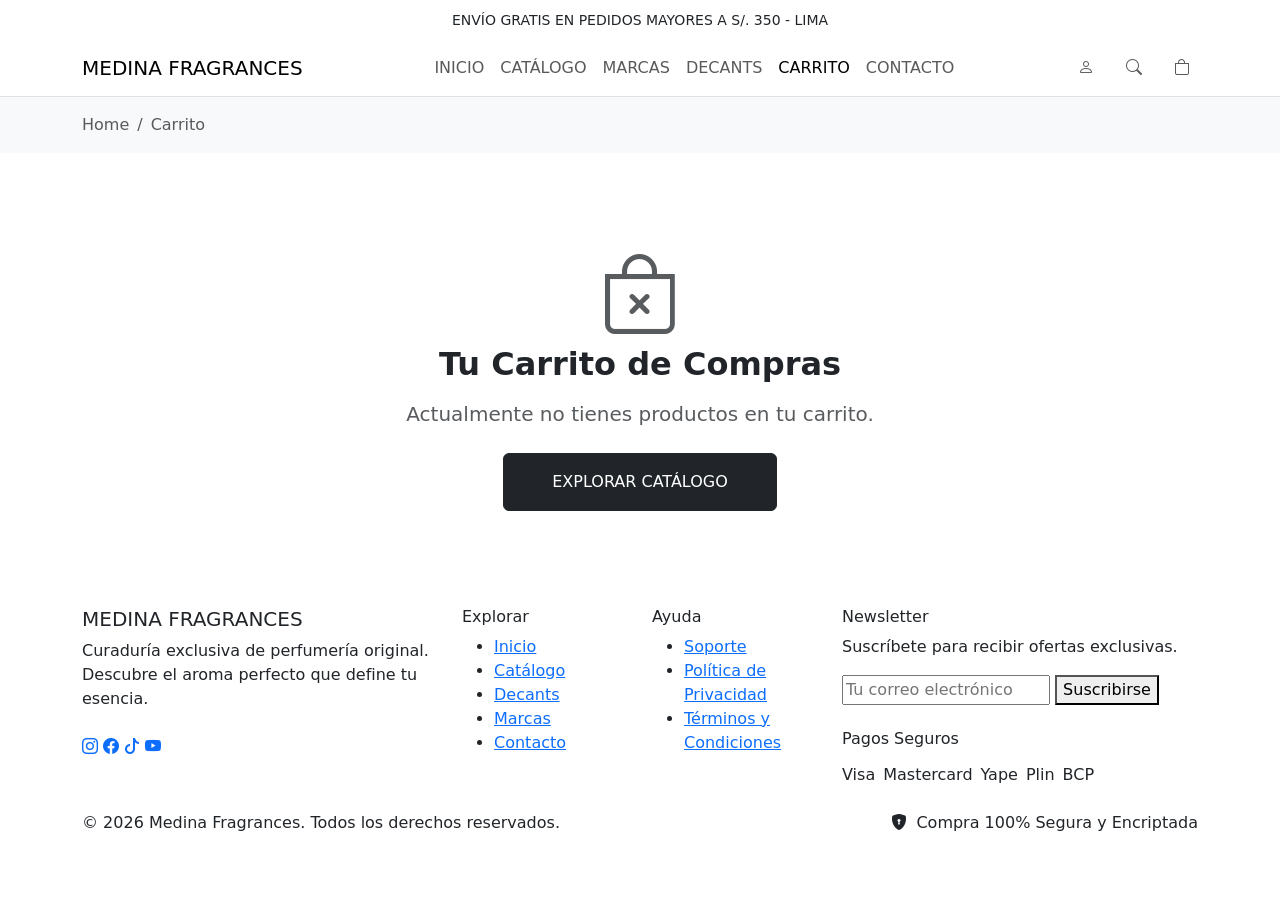
==== src/main/resources/templates/carrito.html @ b9e1afef "Initial commit: Proyecto Medina Fragrances" ====
<!DOCTYPE html>
<html lang="es">
<head>
    <meta charset="UTF-8">
    <meta name="viewport" content="width=device-width, initial-scale=1.0">
    <title>Carrito - Medina Fragrances</title>
    
    <!-- Google Fonts -->
    <link rel="preconnect" href="https://fonts.googleapis.com">
    <link rel="preconnect" href="https://fonts.gstatic.com" crossorigin>
    <link href="https://fonts.googleapis.com/css2?family=Montserrat:wght@300;400;500;600;700&family=Playfair+Display:wght@400;500;600;700&display=swap" rel="stylesheet">
    <link href="https://cdn.jsdelivr.net/npm/bootstrap@5.3.8/dist/css/bootstrap.min.css" rel="stylesheet">
    <link rel="stylesheet" href="https://cdn.jsdelivr.net/npm/bootstrap-icons@1.13.1/font/bootstrap-icons.min.css">
    <link rel="stylesheet" href="css/Styles.css">
</head>
<body>

  <!-- Top Bar -->
  <div class="top-bar text-center py-2">
    <small>ENVÍO GRATIS EN PEDIDOS MAYORES A S/. 350 - LIMA</small>
  </div>

  <!-- Navbar -->
  <nav class="navbar navbar-expand-lg navbar-light bg-white sticky-top border-bottom">
    <div class="container">
      <a class="navbar-brand" href="index.html">
        <span class="brand-name">MEDINA FRAGRANCES</span>
      </a>
      <button class="navbar-toggler" type="button" data-bs-toggle="collapse" data-bs-target="#navbarNav">
        <span class="navbar-toggler-icon"></span>
      </button>
      <div class="collapse navbar-collapse justify-content-center" id="navbarNav">
        <ul class="navbar-nav">
          <li class="nav-item"><a class="nav-link" href="index.html">INICIO</a></li>
          <li class="nav-item"><a class="nav-link" href="/catalogo">CATÁLOGO</a></li>
          <li class="nav-item"><a class="nav-link" href="marcas.html">MARCAS</a></li>
          <li class="nav-item"><a class="nav-link" href="decants.html">DECANTS</a></li>
          <li class="nav-item"><a class="nav-link active" href="carrito.html">CARRITO</a></li>
          <li class="nav-item"><a class="nav-link" href="contacto.html">CONTACTO</a></li>
        </ul>
      </div>
      <div class="navbar-nav flex-row gap-3 align-items-center">
        <div class="user-menu">
          <a class="nav-link" href="#" onclick="showLoginModal()"><i class="bi bi-person"></i></a>
        </div>
        <a class="nav-link" href="#"><i class="bi bi-search"></i></a>
        <a class="nav-link position-relative" href="#" data-bs-toggle="offcanvas" data-bs-target="#cartOffcanvas">
          <i class="bi bi-bag"></i>
          <span class="cart-counter position-absolute top-0 start-100 translate-middle badge rounded-pill bg-danger" style="font-size: 0.6rem; display: none;">0</span>
        </a>
      </div>
    </div>
  </nav>

  <!-- Breadcrumb -->
  <div class="bg-light py-3">
    <div class="container">
      <nav aria-label="breadcrumb">
        <ol class="breadcrumb mb-0">
          <li class="breadcrumb-item"><a href="index.html" class="text-decoration-none text-muted">Home</a></li>
          <li class="breadcrumb-item active" aria-current="page">Carrito</li>
        </ol>
      </nav>
    </div>
  </div>

  <!-- Contenido Principal -->
  <main class="py-5">
    <div class="container text-center">
      <div class="row justify-content-center">
        <div class="col-lg-8">
          <!-- Estado Vacío -->
          <div id="empty-cart-message" class="py-5">
            <i class="bi bi-bag-x display-1 text-muted mb-3"></i>
            <h2 class="fw-bold mb-3">Tu Carrito de Compras</h2>
            <p class="text-muted lead mb-4">Actualmente no tienes productos en tu carrito.</p>
            <a href="/catalogo" class="btn btn-dark px-5 py-3">EXPLORAR CATÁLOGO</a>
          </div>

         
          <div id="cart-full-view" style="display: none;">
             <p class="text-muted">Tienes productos en tu carrito. Haz clic en el ícono de la bolsa arriba a la derecha para verlos y proceder al pago.</p>
          </div>
        </div>
      </div>
    </div>
  </main>

  <!-- Offcanvas del Carrito -->
  <div class="offcanvas offcanvas-end" tabindex="-1" id="cartOffcanvas" aria-labelledby="cartOffcanvasLabel">
    <div class="offcanvas-header border-bottom">
      <h5 class="offcanvas-title fw-bold" id="cartOffcanvasLabel">TU CARRITO (<span class="cart-count-text">0</span>)</h5>
      <button type="button" class="btn-close" data-bs-dismiss="offcanvas" aria-label="Close"></button>
    </div>
    <div class="offcanvas-body d-flex flex-column p-0">
      <div id="offcanvas-cart-items" class="flex-grow-1 overflow-auto p-3">
      </div>
      <div class="border-top p-3 bg-light" id="offcanvas-cart-summary" style="display: none;">
        <div class="d-flex justify-content-between mb-2"><span>Subtotal</span><span id="offcanvas-subtotal" class="fw-bold">S/. 0.00</span></div>
        <div class="d-flex justify-content-between mb-2"><span>Envío</span><span id="offcanvas-shipping" class="fw-bold">S/. 20</span></div>
        <hr>
        <div class="d-flex justify-content-between mb-3"><span class="fw-bold fs-5">Total</span><span id="offcanvas-total" class="fw-bold fs-5 text-danger">S/. 0.00</span></div>
        <button class="btn btn-dark w-100 mb-2" onclick="proceedToCheckout()">PROCEDER AL PAGO</button>
        <a href="/catalogo" class="text-center d-block small text-muted">← Continuar Comprando</a>
      </div>
    </div>
  </div>

  <!-- Footer -->
  <footer class="luxury-footer">
    <div class="container">
      <div class="row">
        <div class="col-lg-4 col-md-6 mb-4">
          <h5>MEDINA FRAGRANCES</h5>
          <p>Curaduría exclusiva de perfumería original. Descubre el aroma perfecto que define tu esencia.</p>
          <div class="social-icons mt-4">
            <a href="#"><i class="bi bi-instagram"></i></a>
            <a href="#"><i class="bi bi-facebook"></i></a>
            <a href="#"><i class="bi bi-tiktok"></i></a>
            <a href="#"><i class="bi bi-youtube"></i></a>
          </div>
        </div>
        <div class="col-lg-2 col-md-6 mb-4">
          <h6>Explorar</h6>
          <ul>
            <li><a href="index.html">Inicio</a></li>
            <li><a href="/catalogo">Catálogo</a></li>
            <li><a href="decants.html">Decants</a></li>
            <li><a href="marcas.html">Marcas</a></li>
            <li><a href="contacto.html">Contacto</a></li>
          </ul>
        </div>
        <div class="col-lg-2 col-md-6 mb-4">
          <h6>Ayuda</h6>
          <ul>
            <li><a href="contacto.html">Soporte</a></li>
            <li><a href="privacidad.html">Política de Privacidad</a></li>
            <li><a href="terminos.html">Términos y Condiciones</a></li>
          </ul>
        </div>
        <div class="col-lg-4 col-md-6 mb-4">
          <h6>Newsletter</h6>
          <p class="mb-3">Suscríbete para recibir ofertas exclusivas.</p>
          <form>
            <input type="email" class="newsletter-input" placeholder="Tu correo electrónico">
            <button type="submit" class="btn-subscribe">Suscribirse</button>
          </form>
          <div class="mt-4">
            <h6 style="margin-bottom: 15px;">Pagos Seguros</h6>
            <div class="d-flex flex-wrap gap-2">
              <span class="payment-badge">Visa</span>
              <span class="payment-badge">Mastercard</span>
              <span class="payment-badge">Yape</span>
              <span class="payment-badge">Plin</span>
              <span class="payment-badge">BCP</span>
            </div>
          </div>
        </div>
      </div>
      <div class="row copyright-bar align-items-center">
        <div class="col-md-6 text-center text-md-start">&copy; 2026 Medina Fragrances. Todos los derechos reservados.</div>
        <div class="col-md-6 text-center text-md-end"><i class="bi bi-shield-lock-fill me-1"></i> Compra 100% Segura y Encriptada</div>
      </div>
    </div>
  </footer>

  <!-- Scripts -->
  <script src="https://cdn.jsdelivr.net/npm/bootstrap@5.3.8/dist/js/bootstrap.bundle.min.js"></script>
  <script src="main/main.js"></script>
</body>
</html>
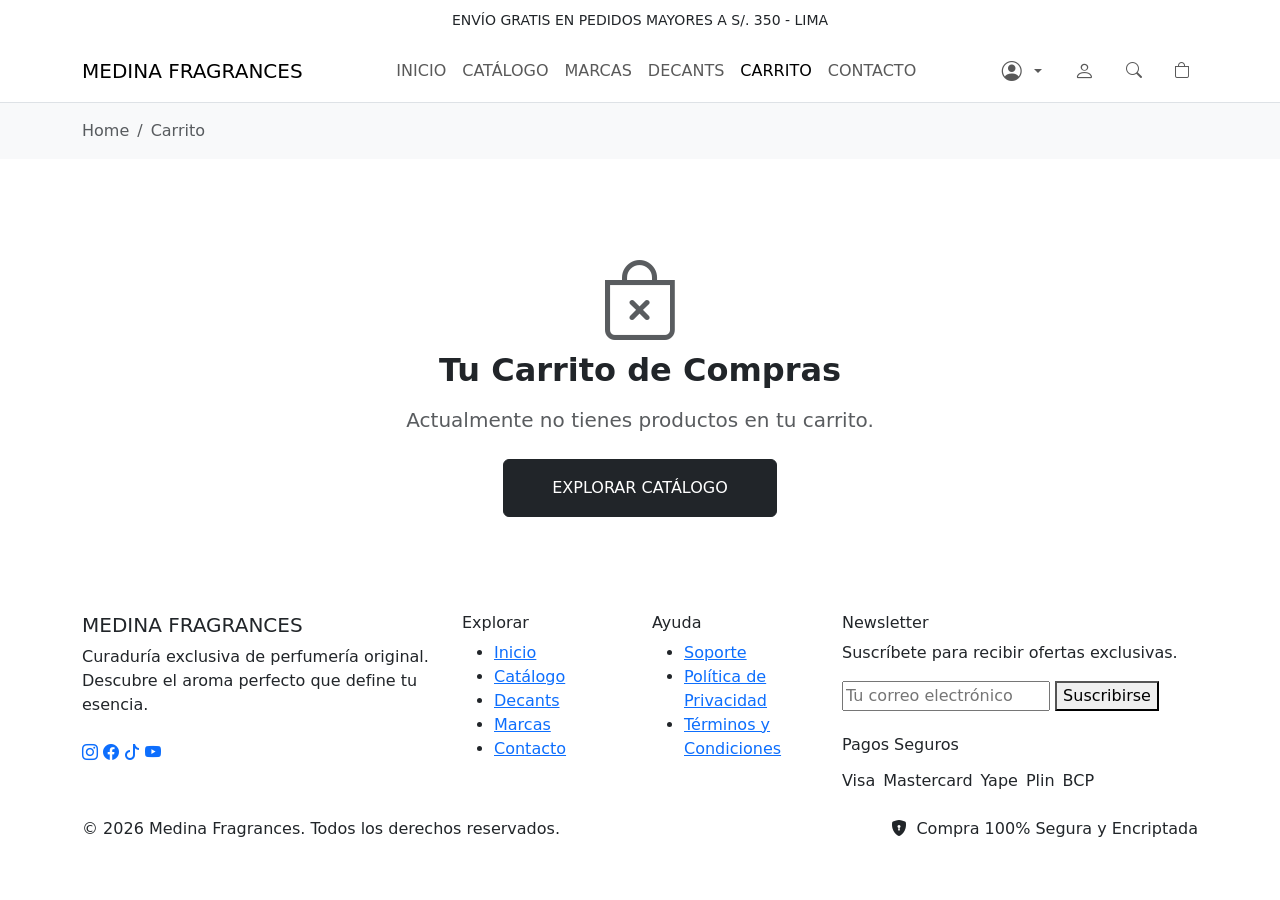
==== commit 1347d913: "Actualizar CatalogController con la lista de fragancias fija" ====
--- a/src/main/resources/templates/carrito.html
+++ b/src/main/resources/templates/carrito.html
@@ -1,5 +1,5 @@
 <!DOCTYPE html>
-<html lang="es">
+<html lang="es" xmlns:th="http://www.thymeleaf.org">
 <head>
     <meta charset="UTF-8">
     <meta name="viewport" content="width=device-width, initial-scale=1.0">
@@ -40,9 +40,20 @@
         </ul>
       </div>
       <div class="navbar-nav flex-row gap-3 align-items-center">
-        <div class="user-menu">
-          <a class="nav-link" href="#" onclick="showLoginModal()"><i class="bi bi-person"></i></a>
-        </div>
+        <div th:if="${nombreUsuario != null}" class="dropdown">
+            <a class="nav-link px-2 d-flex align-items-center gap-1 dropdown-toggle"
+               href="#" role="button" data-bs-toggle="dropdown" aria-expanded="false">
+              <i class="bi bi-person-circle fs-5"></i>
+              <span class="small fw-semibold" th:text="${nombreUsuario}"></span>
+            </a>
+            <ul class="dropdown-menu dropdown-menu-end shadow border-0 rounded-0">
+              <li><a class="dropdown-item text-danger" href="/cerrar-sesion">
+                <i class="bi bi-box-arrow-right me-2"></i>Cerrar sesión</a></li>
+            </ul>
+          </div>
+          <a th:if="${nombreUsuario == null}" class="nav-link px-2" href="/login">
+            <i class="bi bi-person fs-5"></i>
+          </a>
         <a class="nav-link" href="#"><i class="bi bi-search"></i></a>
         <a class="nav-link position-relative" href="#" data-bs-toggle="offcanvas" data-bs-target="#cartOffcanvas">
           <i class="bi bi-bag"></i>
@@ -77,9 +88,31 @@
             <a href="/catalogo" class="btn btn-dark px-5 py-3">EXPLORAR CATÁLOGO</a>
           </div>
 
-         
-          <div id="cart-full-view" style="display: none;">
-             <p class="text-muted">Tienes productos en tu carrito. Haz clic en el ícono de la bolsa arriba a la derecha para verlos y proceder al pago.</p>
+          <!-- Vista completa del carrito con productos -->
+          <div id="cart-full-view" style="display: none;" class="text-start">
+            <h2 class="fw-bold mb-4">Tu Carrito de Compras</h2>
+            <div id="cart-full-items"></div>
+            <div class="border-top pt-4 mt-2">
+              <div class="d-flex justify-content-between mb-2">
+                <span class="text-muted">Subtotal</span>
+                <span class="fw-bold" id="full-subtotal">S/. 0.00</span>
+              </div>
+              <div class="d-flex justify-content-between mb-2">
+                <span class="text-muted">Envío</span>
+                <span class="fw-bold text-success" id="full-shipping">GRATIS</span>
+              </div>
+              <small class="text-muted d-block mb-3" id="full-shipping-msg"></small>
+              <div class="d-flex justify-content-between mb-4 pb-3 border-bottom">
+                <span class="fw-bold fs-5">Total</span>
+                <span class="fw-bold fs-5 text-danger" id="full-total">S/. 0.00</span>
+              </div>
+              <div class="d-flex gap-3">
+                <a href="/catalogo" class="btn btn-outline-dark px-4">← Seguir comprando</a>
+                <button class="btn btn-dark px-5 fw-bold" onclick="proceedToCheckout()">
+                  <i class="bi bi-lock me-2"></i>PROCEDER AL PAGO
+                </button>
+              </div>
+            </div>
           </div>
         </div>
       </div>
@@ -167,5 +200,102 @@
   <!-- Scripts -->
   <script src="https://cdn.jsdelivr.net/npm/bootstrap@5.3.8/dist/js/bootstrap.bundle.min.js"></script>
   <script src="main/main.js"></script>
+  <script>
+    document.addEventListener('DOMContentLoaded', () => {
+      const cart = JSON.parse(localStorage.getItem('medinaCart')) || [];
+      const emptyMsg = document.getElementById('empty-cart-message');
+      const fullView = document.getElementById('cart-full-view');
+
+      if (cart.length === 0) {
+        emptyMsg.style.display = 'block';
+        fullView.style.display = 'none';
+        return;
+      }
+
+      emptyMsg.style.display = 'none';
+      fullView.style.display = 'block';
+
+      // Renderizar productos
+      const container = document.getElementById('cart-full-items');
+      let html = '';
+      cart.forEach(item => {
+        html += `
+          <div class="d-flex align-items-center gap-3 mb-4 pb-4 border-bottom" id="full-item-${item.id}">
+            <img src="${item.image}" alt="${item.name}"
+                 style="width:90px;height:90px;object-fit:cover;border-radius:4px;background:#f8f9fa;padding:4px;">
+            <div class="flex-grow-1">
+              <h6 class="fw-bold mb-1">${item.name}</h6>
+              <p class="text-muted small mb-2">${item.description || ''}</p>
+              <div class="d-flex align-items-center gap-2">
+                <button class="btn btn-sm btn-outline-secondary py-0 px-2"
+                        onclick="fullCartUpdateQty('${item.id}', -1)">−</button>
+                <span class="fw-bold small" id="full-qty-${item.id}">${item.quantity}</span>
+                <button class="btn btn-sm btn-outline-secondary py-0 px-2"
+                        onclick="fullCartUpdateQty('${item.id}', 1)">+</button>
+              </div>
+            </div>
+            <div class="text-end">
+              <p class="fw-bold mb-1" id="full-price-${item.id}">S/. ${(item.price * item.quantity).toFixed(2)}</p>
+              <button class="btn btn-link text-danger p-0 small text-decoration-none"
+                      onclick="fullCartRemove('${item.id}')">
+                <i class="bi bi-trash3"></i> Quitar
+              </button>
+            </div>
+          </div>`;
+      });
+      container.innerHTML = html;
+      recalcFullCart();
+    });
+
+    function recalcFullCart() {
+      const cart = JSON.parse(localStorage.getItem('medinaCart')) || [];
+      const subtotal = cart.reduce((sum, i) => sum + i.price * i.quantity, 0);
+      const shipping = subtotal >= 350 ? 0 : 20;
+      const total = subtotal + shipping;
+
+      document.getElementById('full-subtotal').textContent = `S/. ${subtotal.toFixed(2)}`;
+      const shippingEl = document.getElementById('full-shipping');
+      if (shipping === 0) {
+        shippingEl.textContent = 'GRATIS';
+        shippingEl.className = 'fw-bold text-success';
+      } else {
+        shippingEl.textContent = `S/. ${shipping.toFixed(2)}`;
+        shippingEl.className = 'fw-bold';
+      }
+      document.getElementById('full-shipping-msg').textContent =
+        shipping > 0 ? `¡Faltan S/. ${(350 - subtotal).toFixed(2)} para envío gratis!` : '¡Envío gratis aplicado!';
+      document.getElementById('full-total').textContent = `S/. ${total.toFixed(2)}`;
+    }
+
+    function fullCartUpdateQty(id, change) {
+      let cart = JSON.parse(localStorage.getItem('medinaCart')) || [];
+      const item = cart.find(i => String(i.id) === String(id));
+      if (!item) return;
+      item.quantity += change;
+      if (item.quantity <= 0) {
+        fullCartRemove(id);
+        return;
+      }
+      localStorage.setItem('medinaCart', JSON.stringify(cart));
+      document.getElementById(`full-qty-${id}`).textContent = item.quantity;
+      document.getElementById(`full-price-${id}`).textContent = `S/. ${(item.price * item.quantity).toFixed(2)}`;
+      recalcFullCart();
+      // Sync offcanvas counter
+      CartModule.save && CartModule.save();
+    }
+
+    function fullCartRemove(id) {
+      let cart = JSON.parse(localStorage.getItem('medinaCart')) || [];
+      cart = cart.filter(i => String(i.id) !== String(id));
+      localStorage.setItem('medinaCart', JSON.stringify(cart));
+      const el = document.getElementById(`full-item-${id}`);
+      if (el) el.remove();
+      if (cart.length === 0) {
+        document.getElementById('empty-cart-message').style.display = 'block';
+        document.getElementById('cart-full-view').style.display = 'none';
+      }
+      recalcFullCart();
+    }
+  </script>
 </body>
 </html>
